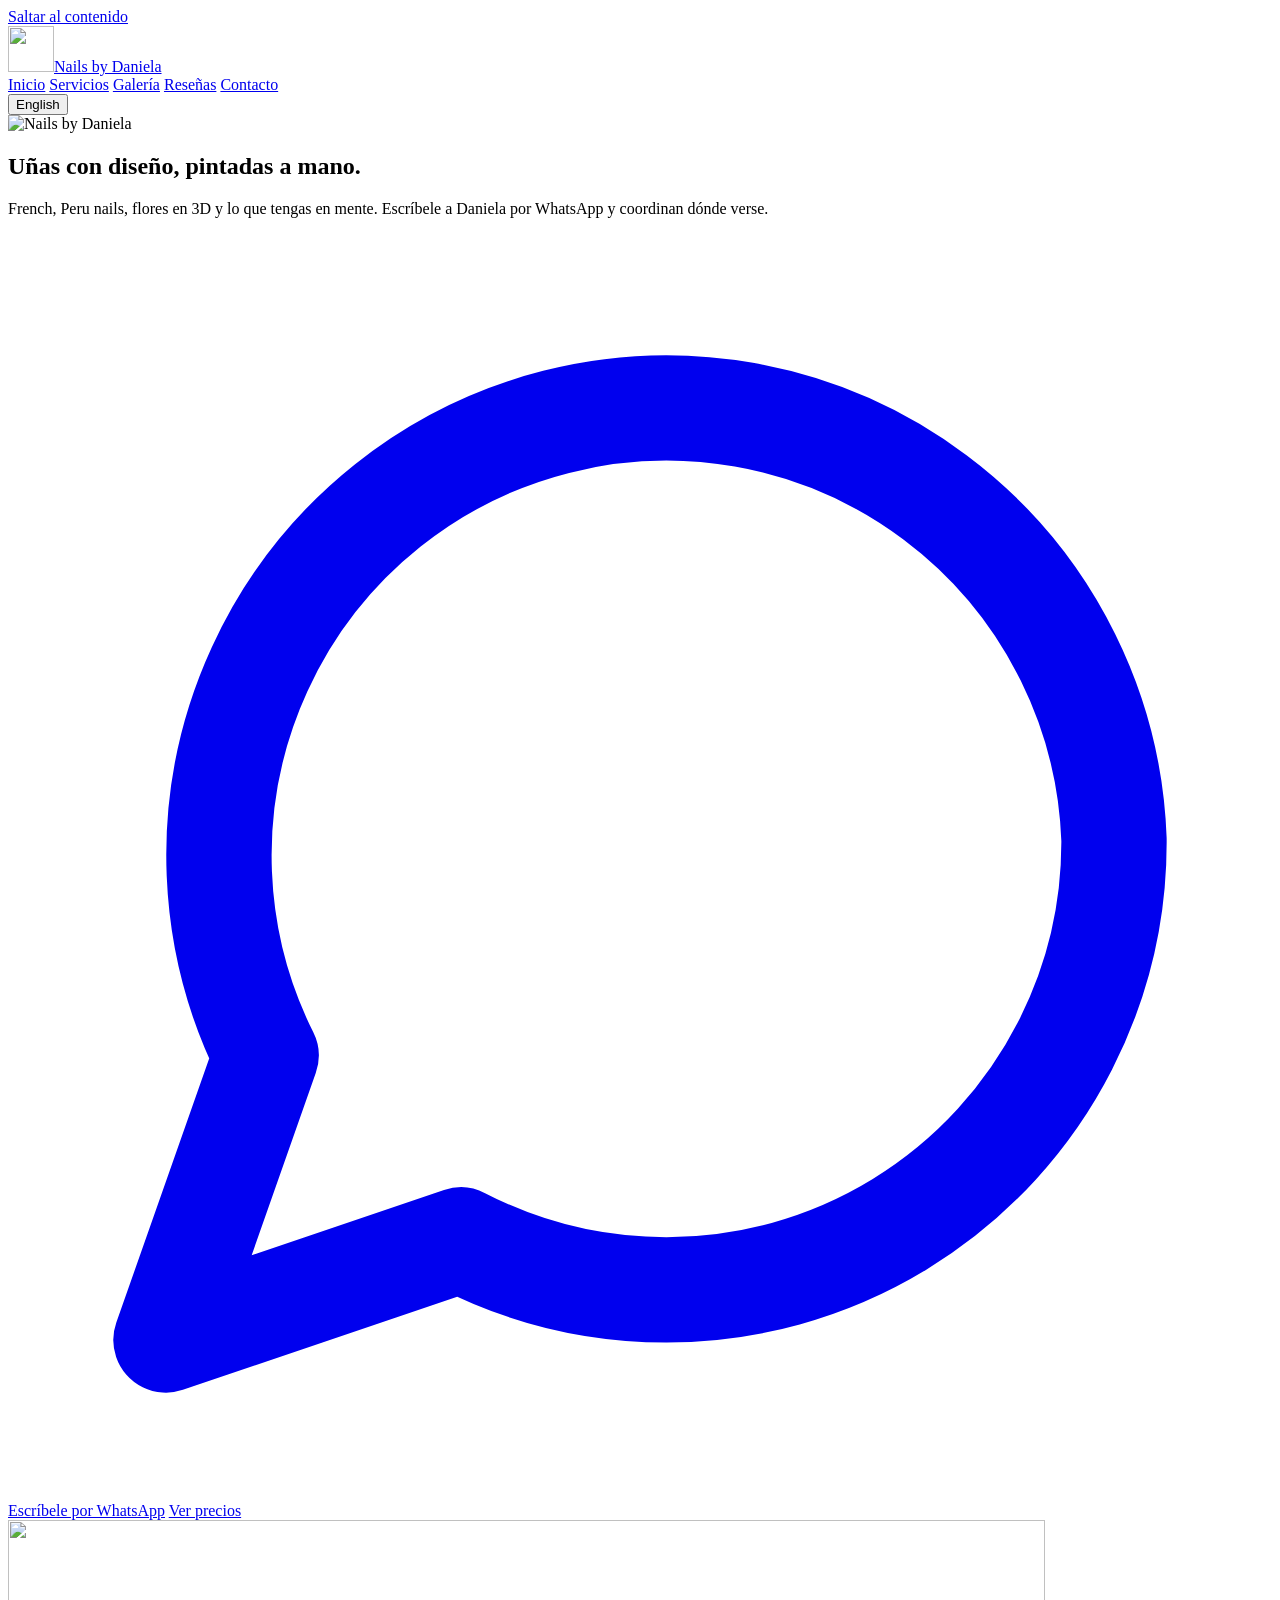
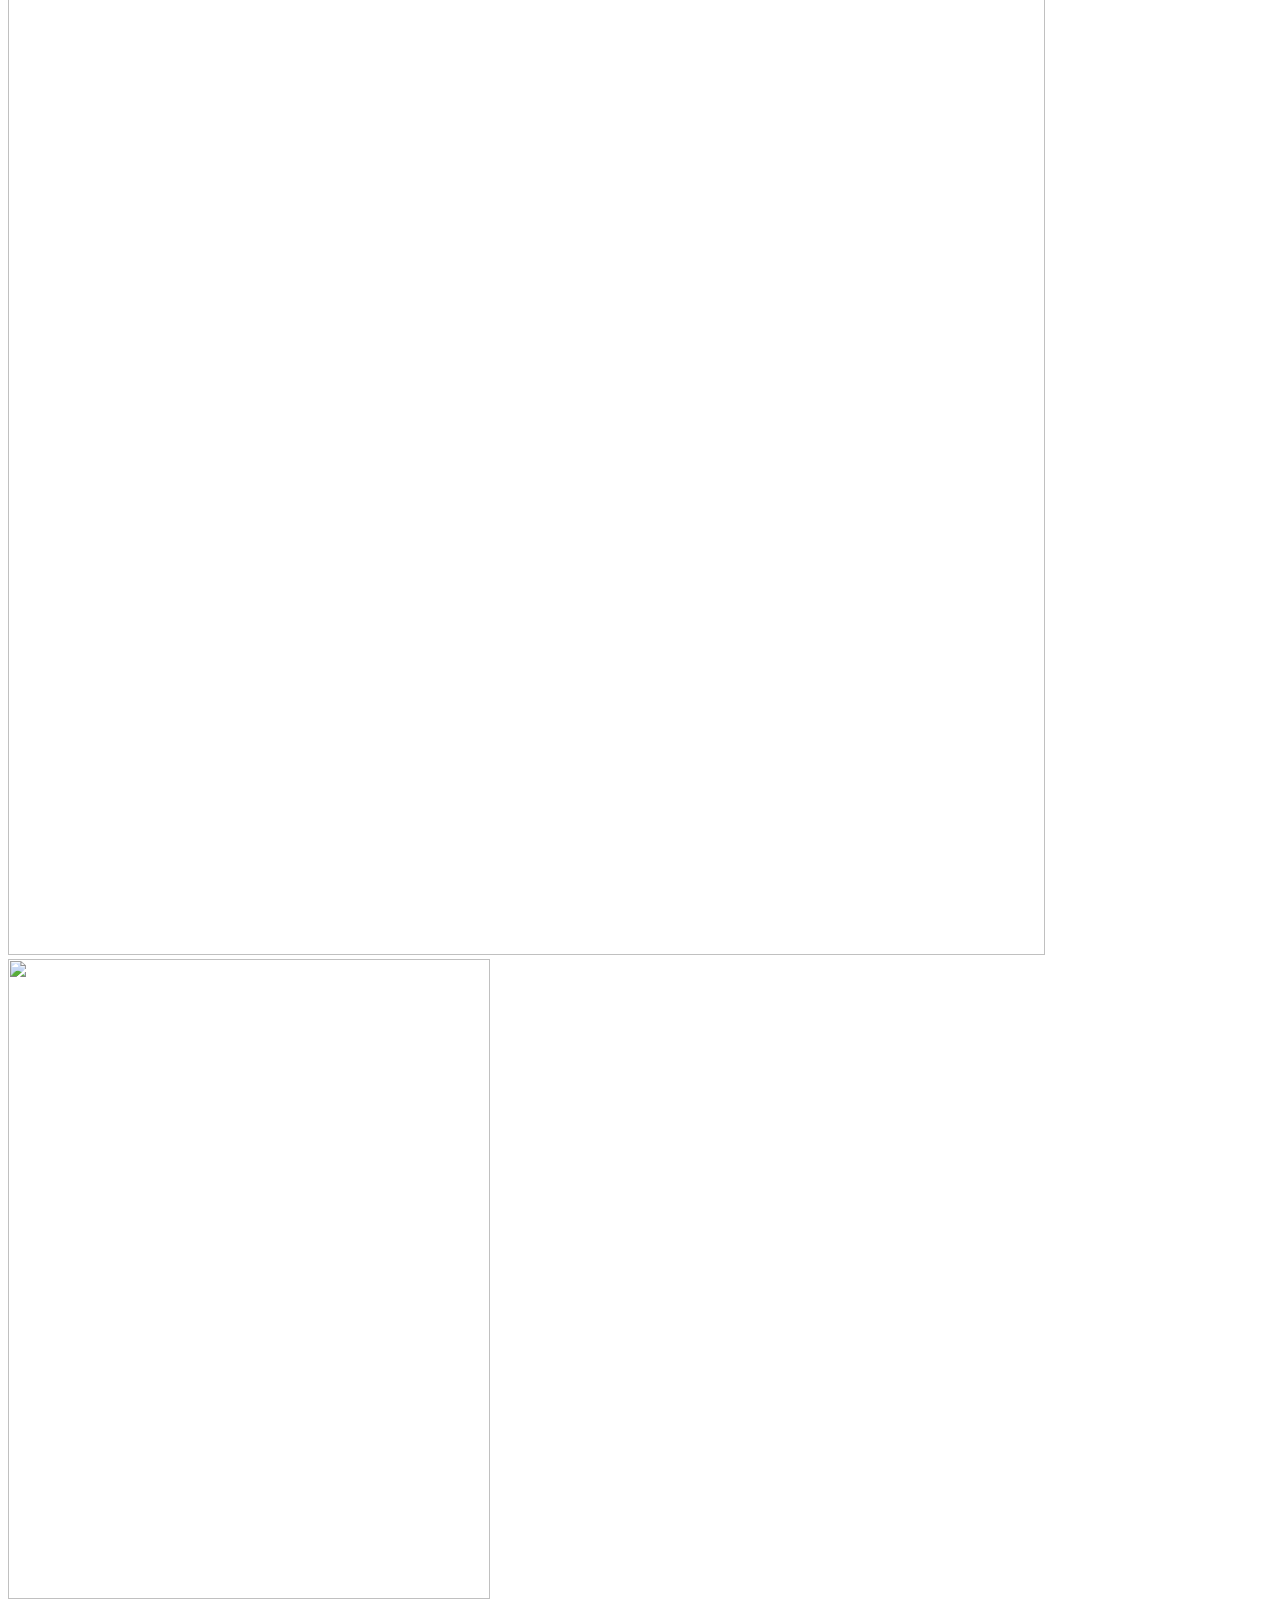
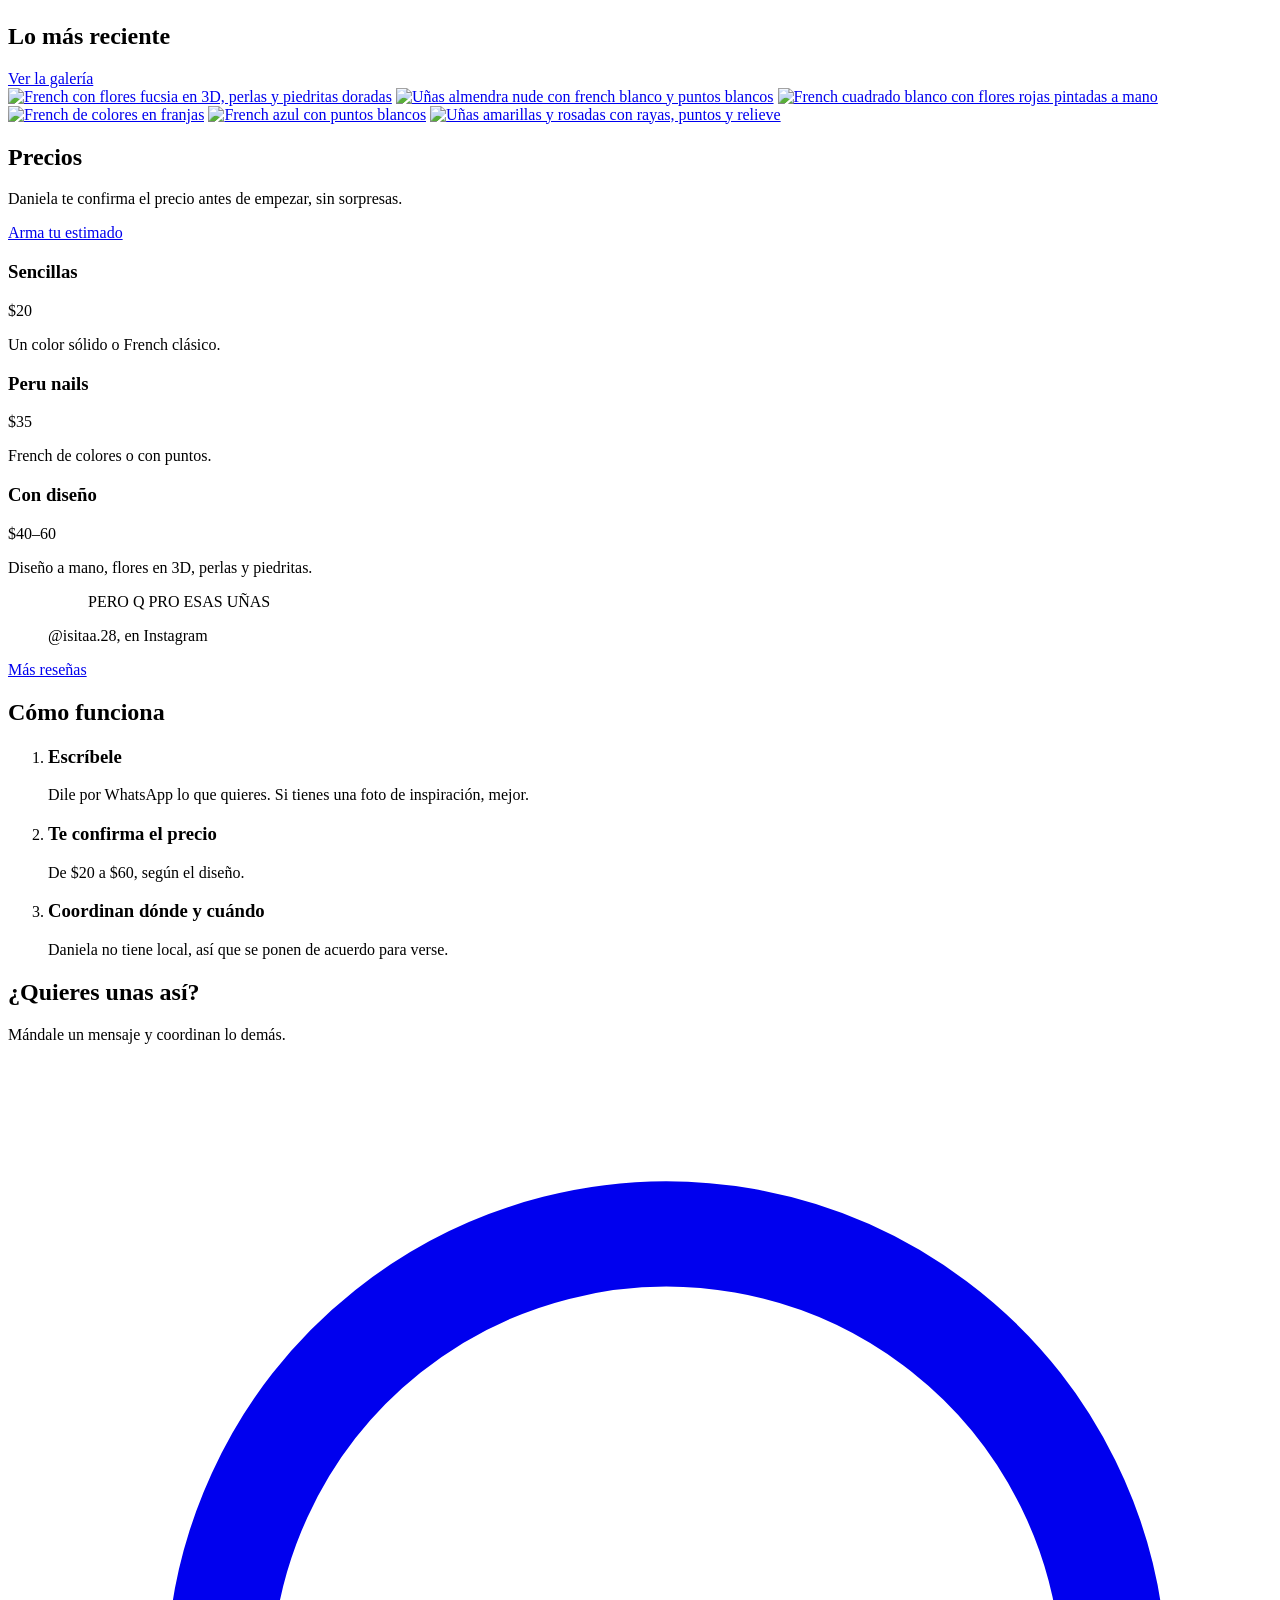
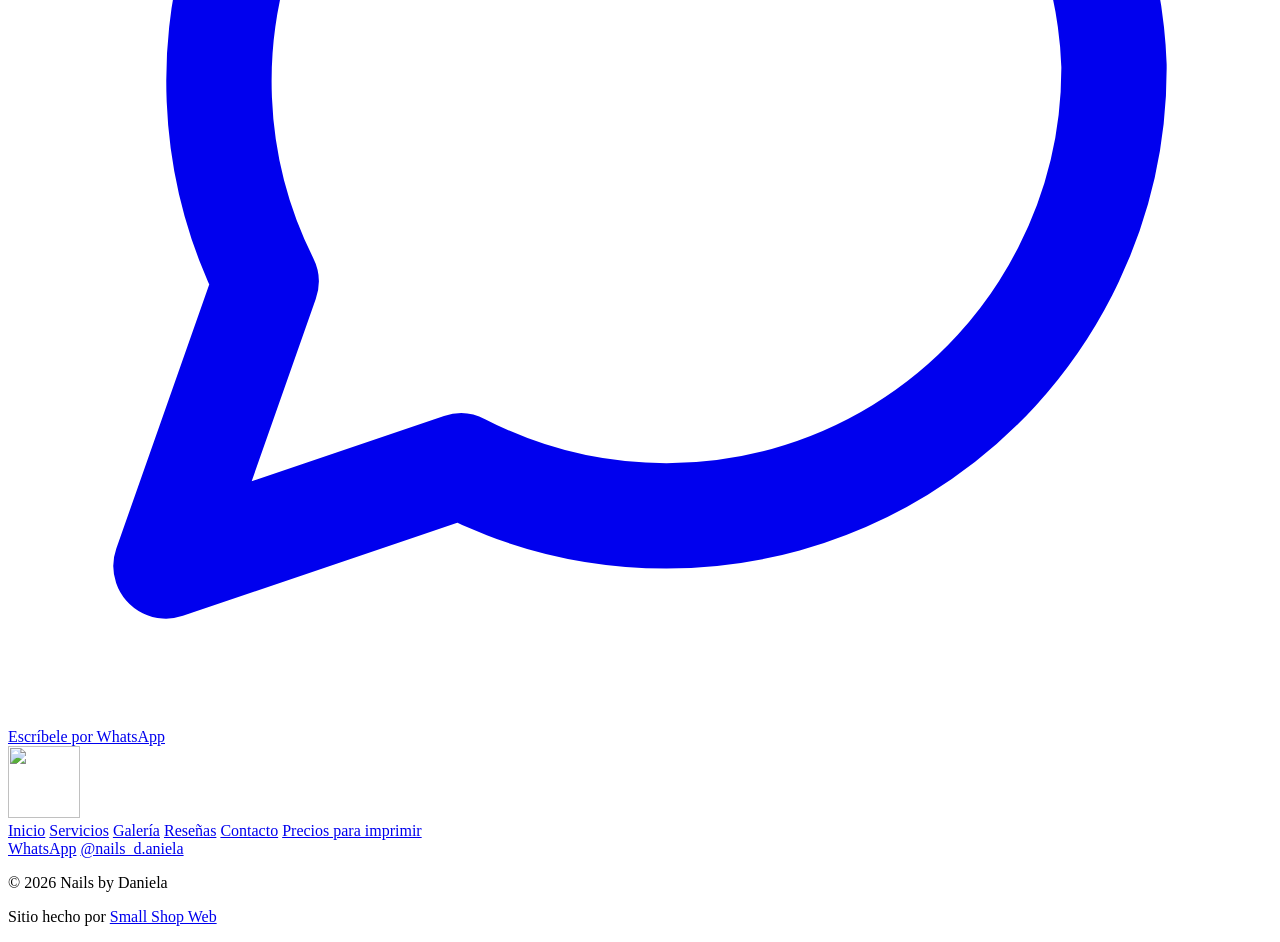
==== public/index.html @ 8c2a3183 "Nails by Daniela website Multi-page static site (Spanish by default, English button) on Cloudflare W" ====
<!doctype html>
<html lang="es">
<head>
<meta charset="utf-8">
<meta name="viewport" content="width=device-width, initial-scale=1, viewport-fit=cover">
<title data-en="Nails by Daniela · Nail designs">Nails by Daniela · Uñas con diseño</title>
<meta name="description" content="Uñas con diseño pintadas a mano: French, Peru nails, flores en 3D. Precios desde $20. Escríbele a Daniela por WhatsApp." data-en="Hand-painted nail designs: French tips, Peru nails, 3D flowers. Prices from $20. Message Daniela on WhatsApp.">
<meta name="theme-color" content="#fceaea">
<meta property="og:title" content="Nails by Daniela · Uñas con diseño">
<meta property="og:description" content="Uñas con diseño pintadas a mano: French, Peru nails, flores en 3D. Precios desde $20. Escríbele a Daniela por WhatsApp.">
<meta property="og:type" content="website">
<link rel="icon" href="/favicon.ico" sizes="any">
<link rel="icon" type="image/png" sizes="32x32" href="/img/favicon-32.png">
<link rel="apple-touch-icon" href="/img/apple-touch-icon.png">
<link rel="manifest" href="/site.webmanifest">
<link rel="preconnect" href="https://fonts.googleapis.com">
<link rel="preconnect" href="https://fonts.gstatic.com" crossorigin>
<link rel="stylesheet" href="https://fonts.googleapis.com/css2?family=Bodoni+Moda:opsz,wght@6..96,500..700&family=Hanken+Grotesk:wght@400..700&display=swap">
<link rel="stylesheet" href="/assets/site.css">
<script src="/assets/site.js" defer></script>
</head>
<body>
<a class="skip" href="#main" data-en="Skip to content">Saltar al contenido</a>
<header class="top">
  <div class="wrap top-in">
    <a class="brand" href="/"><img src="/img/logo-160.png" alt="" width="46" height="46"><span>Nails by Daniela</span></a>
    <nav class="nav" aria-label="Principal" data-en-label="Main">
      <a href="/" aria-current="page" data-en="Home">Inicio</a>
      <a href="/servicios/" data-en="Services">Servicios</a>
      <a href="/galeria/" data-en="Gallery">Galería</a>
      <a href="/resenas/" data-en="Reviews">Reseñas</a>
      <a href="/contacto/" data-en="Contact">Contacto</a>
    </nav>
    <button class="lang-btn" type="button" lang="en">English</button>
  </div>
</header>
<main id="main">
<section class="hero">
  <div class="wrap hero-in">
    <div>
      <img class="hero-logo" src="/img/wordmark.png" alt="Nails by Daniela" width="503" height="290">
      <h1 data-en="Nail designs, painted by hand.">Uñas con diseño, pintadas a mano.</h1>
      <p class="lead" data-en="French tips, Peru nails, 3D flowers and whatever you have in mind. Message Daniela on WhatsApp and you two pick where to meet.">French, Peru nails, flores en 3D y lo que tengas en mente. Escríbele a Daniela por WhatsApp y coordinan dónde verse.</p>
      <div class="actions">
        <a class="btn solid" href="/contacto/" data-wa><svg class="wa-ico" viewBox="0 0 24 24" aria-hidden="true" fill="none" stroke="currentColor" stroke-width="2" stroke-linecap="round" stroke-linejoin="round"><path d="M21 11.5a8.5 8.5 0 0 1-12.4 7.6L3 21l1.9-5.4A8.5 8.5 0 1 1 21 11.5z"/></svg><span data-en="Message on WhatsApp">Escríbele por WhatsApp</span></a>
        <a class="btn" href="/servicios/" data-en="See prices">Ver precios</a>
      </div>
    </div>
    <div class="arches" aria-hidden="true">
      <div class="arch a1"><img src="/img/galeria/summer-flores.jpg" alt="" width="1037" height="1035"></div>
      <div class="arch a2"><img src="/img/galeria/peru-verano-m.jpg" alt="" width="482" height="640"></div>
    </div>
  </div>
</section>

<section class="section dark" aria-labelledby="h-work">
  <div class="wrap">
    <div class="section-head">
      <h2 id="h-work" data-en="Latest sets">Lo más reciente</h2>
      <a class="text-link" href="/galeria/" data-en="See the gallery">Ver la galería</a>
    </div>
    <div class="strip">
      <a href="/galeria/"><img src="/img/galeria/summer-flores-m.jpg" width="640" height="639" alt="French con flores fucsia en 3D, perlas y piedritas doradas" data-en-alt="French tips with raised fuchsia flowers, pearls and gold studs" loading="lazy"></a>
      <a href="/galeria/"><img src="/img/galeria/peru-verano-m.jpg" width="482" height="640" alt="Uñas almendra nude con french blanco y puntos blancos" data-en-alt="Nude almond nails with white French tips and white polka dots" loading="lazy"></a>
      <a href="/galeria/"><img src="/img/galeria/cumpleanos-m.jpg" width="480" height="640" alt="French cuadrado blanco con flores rojas pintadas a mano" data-en-alt="White square French tips with hand-painted red flowers" loading="lazy"></a>
      <a href="/galeria/"><img src="/img/galeria/peru-colores-m.jpg" width="481" height="640" alt="French de colores en franjas" data-en-alt="Striped multicolor French tips" loading="lazy"></a>
      <a href="/galeria/"><img src="/img/galeria/summer-azul-m.jpg" width="640" height="530" alt="French azul con puntos blancos" data-en-alt="Blue French tips with white dots" loading="lazy"></a>
      <a href="/galeria/"><img src="/img/galeria/last-summer-m.jpg" width="640" height="639" alt="Uñas amarillas y rosadas con rayas, puntos y relieve" data-en-alt="Yellow and pink nails with stripes, dots and raised details" loading="lazy"></a>
    </div>
  </div>
</section>

<section class="section" aria-labelledby="h-prices">
  <div class="wrap">
    <div class="section-head">
      <div>
        <h2 id="h-prices" data-en="Prices">Precios</h2>
        <p class="sub" data-en="Daniela confirms the price before she starts, so there are no surprises.">Daniela te confirma el precio antes de empezar, sin sorpresas.</p>
      </div>
      <a class="text-link" href="/servicios/" data-en="Build your estimate">Arma tu estimado</a>
    </div>
    <div class="tiers">
      <div class="tier">
        <h3 data-en="Simple">Sencillas</h3>
        <p class="price">$20</p>
        <p data-en="A solid color or a classic French.">Un color sólido o French clásico.</p>
      </div>
      <div class="tier">
        <h3>Peru nails</h3>
        <p class="price">$35</p>
        <p data-en="Colorful or polka-dot French tips.">French de colores o con puntos.</p>
      </div>
      <div class="tier">
        <h3 data-en="With design">Con diseño</h3>
        <p class="price">$40–60</p>
        <p data-en="Hand-painted art, 3D flowers, pearls and studs.">Diseño a mano, flores en 3D, perlas y piedritas.</p>
      </div>
    </div>
  </div>
</section>

<section class="section pull" aria-label="Reseña" data-en-label="Review">
  <div class="wrap">
    <figure>
      <blockquote lang="es">PERO Q PRO ESAS UÑAS</blockquote>
      <figcaption>@isitaa.28, <span data-en="on Instagram">en Instagram</span></figcaption>
    </figure>
    <a class="text-link" href="/resenas/" data-en="More reviews">Más reseñas</a>
  </div>
</section>

<section class="section" aria-labelledby="h-how">
  <div class="wrap">
    <div class="section-head"><h2 id="h-how" data-en="How it works">Cómo funciona</h2></div>
    <ol class="steps">
      <li>
        <h3 data-en="Message her">Escríbele</h3>
        <p data-en="Tell her on WhatsApp what you'd like. A reference photo helps.">Dile por WhatsApp lo que quieres. Si tienes una foto de inspiración, mejor.</p>
      </li>
      <li>
        <h3 data-en="Get your price">Te confirma el precio</h3>
        <p data-en="From $20 to $60, depending on the design.">De $20 a $60, según el diseño.</p>
      </li>
      <li>
        <h3 data-en="Pick a place and time">Coordinan dónde y cuándo</h3>
        <p data-en="Daniela doesn't have a salon, so you agree on where to meet.">Daniela no tiene local, así que se ponen de acuerdo para verse.</p>
      </li>
    </ol>
  </div>
</section>

<section class="cta-band" aria-labelledby="h-cta">
  <div class="wrap">
    <div>
      <h2 id="h-cta" data-en="Want a set like these?">¿Quieres unas así?</h2>
      <p data-en="Send her a message and you'll sort out the rest.">Mándale un mensaje y coordinan lo demás.</p>
    </div>
    <a class="btn light" href="/contacto/" data-wa><svg class="wa-ico" viewBox="0 0 24 24" aria-hidden="true" fill="none" stroke="currentColor" stroke-width="2" stroke-linecap="round" stroke-linejoin="round"><path d="M21 11.5a8.5 8.5 0 0 1-12.4 7.6L3 21l1.9-5.4A8.5 8.5 0 1 1 21 11.5z"/></svg><span data-en="Message on WhatsApp">Escríbele por WhatsApp</span></a>
  </div>
</section>
</main>
<footer class="foot">
  <div class="wrap foot-in">
    <img src="/img/logo-160.png" alt="" width="72" height="72" loading="lazy">
    <nav aria-label="Páginas" data-en-label="Pages">
      <a href="/" data-en="Home">Inicio</a>
      <a href="/servicios/" data-en="Services">Servicios</a>
      <a href="/galeria/" data-en="Gallery">Galería</a>
      <a href="/resenas/" data-en="Reviews">Reseñas</a>
      <a href="/contacto/" data-en="Contact">Contacto</a>
      <a href="/precios/" data-en="Printable prices">Precios para imprimir</a>
    </nav>
    <div class="foot-contact">
      <a href="/contacto/" data-tel><span data-phone></span></a>
      <a href="/contacto/" data-wa>WhatsApp</a>
      <a href="https://instagram.com/nails_d.aniela" data-ig>@nails_d.aniela</a>
    </div>
    <div class="foot-base">
      <p>© <span data-year>2026</span> Nails by Daniela</p>
      <p><span data-en="Website by">Sitio hecho por</span> <a href="https://smallshopweb.com">Small Shop Web</a></p>
    </div>
  </div>
</footer>
</body>
</html>
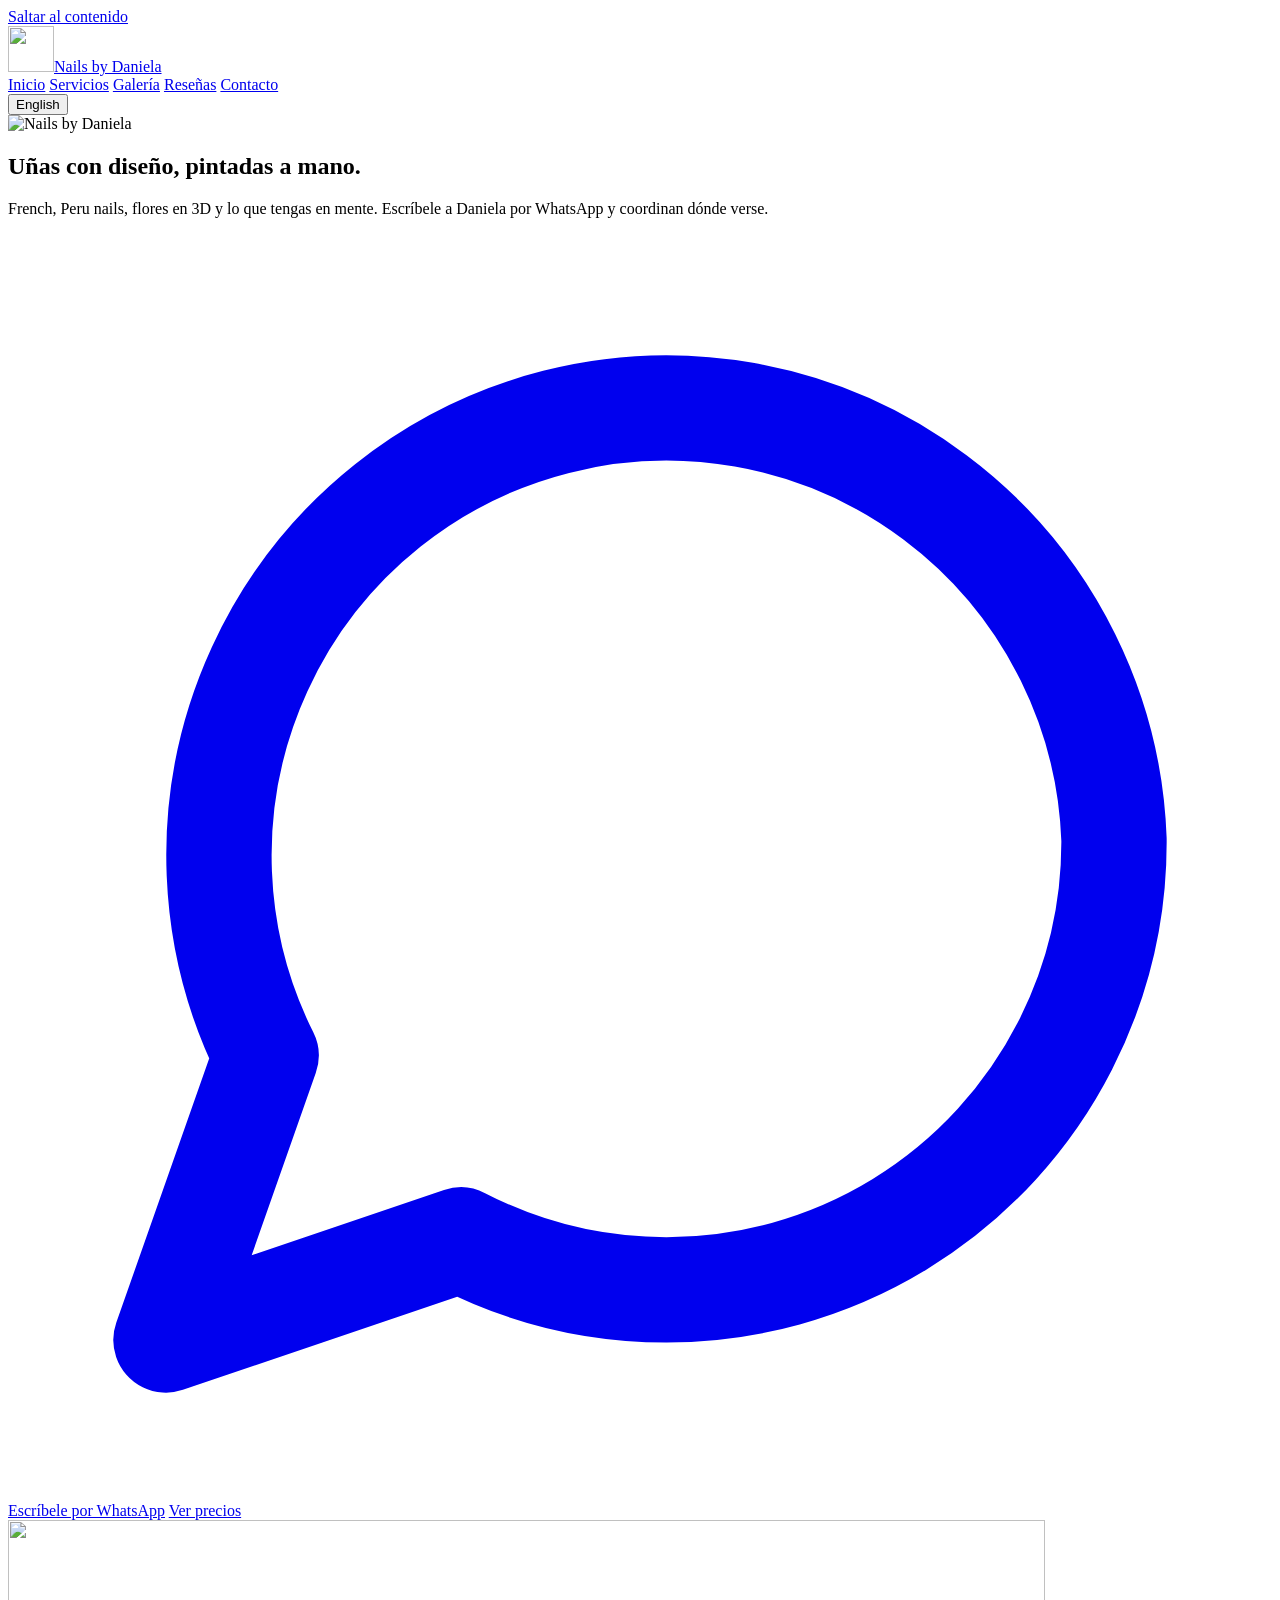
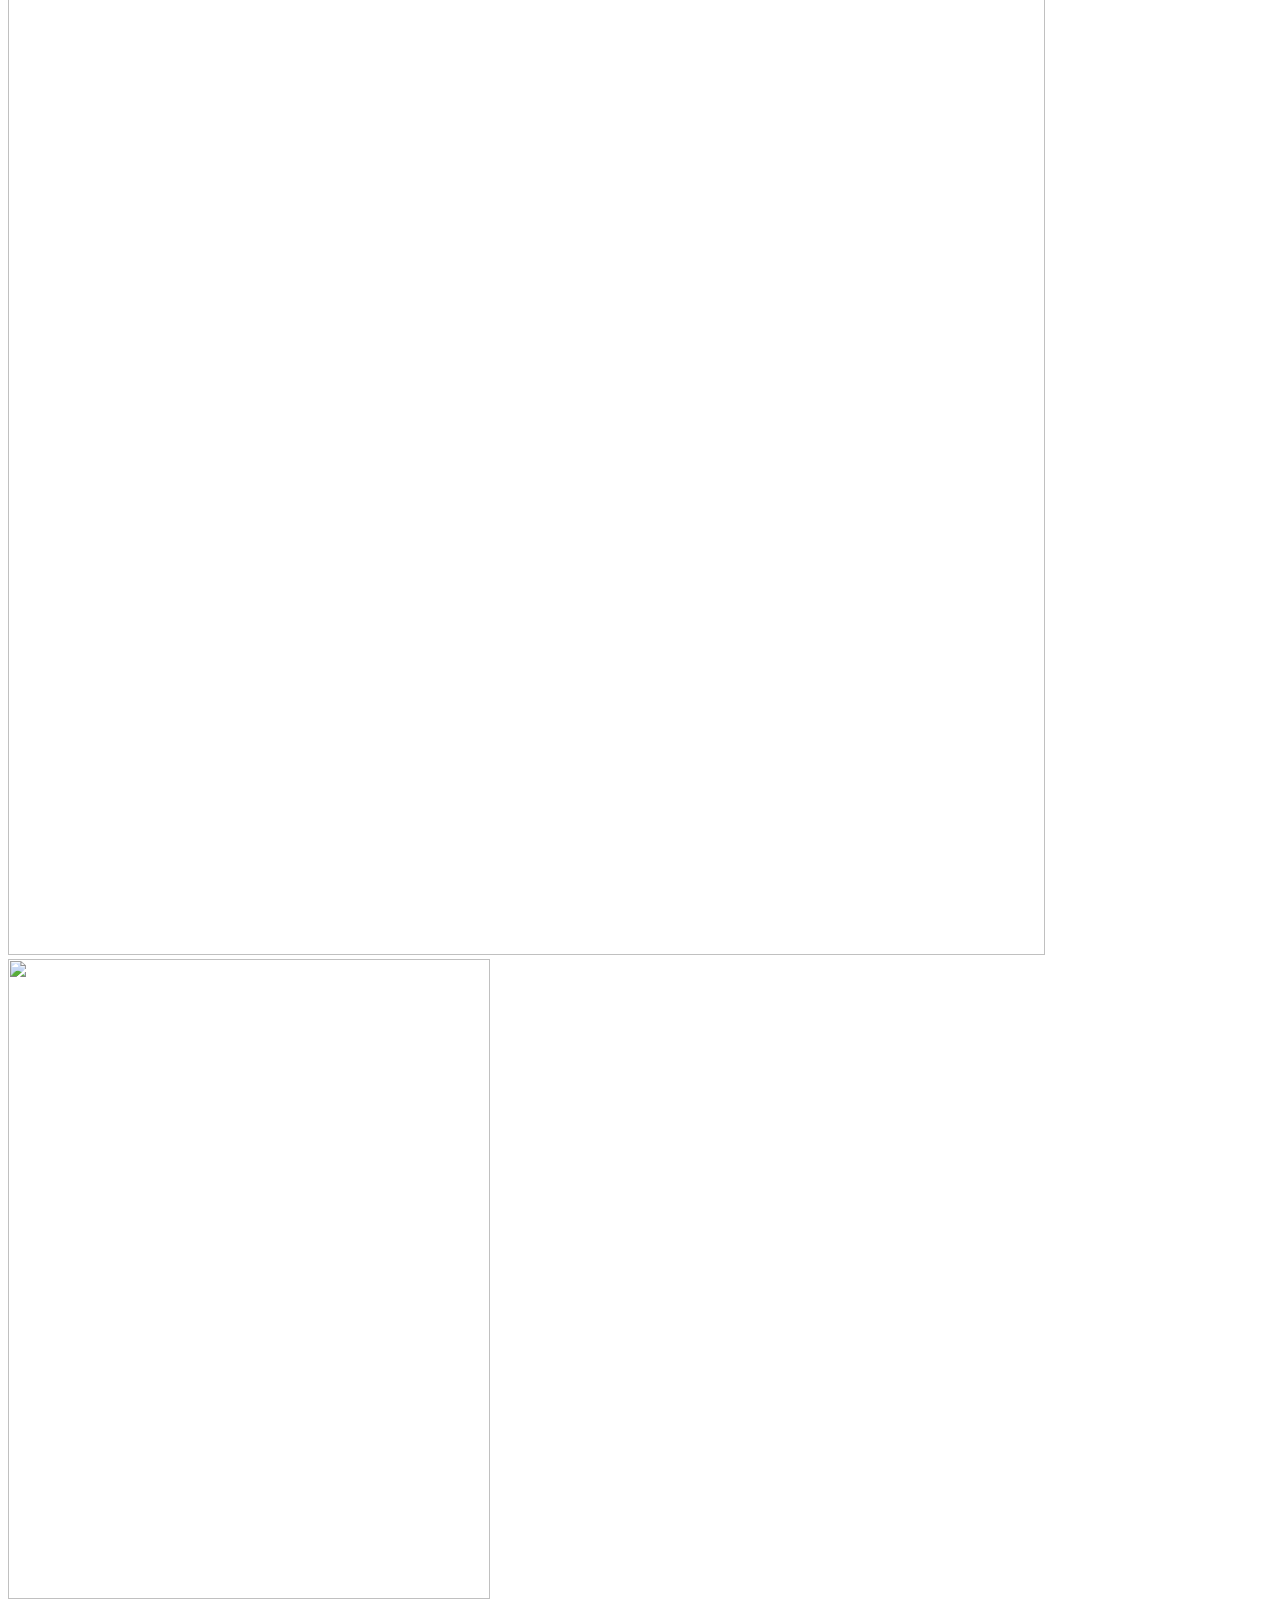
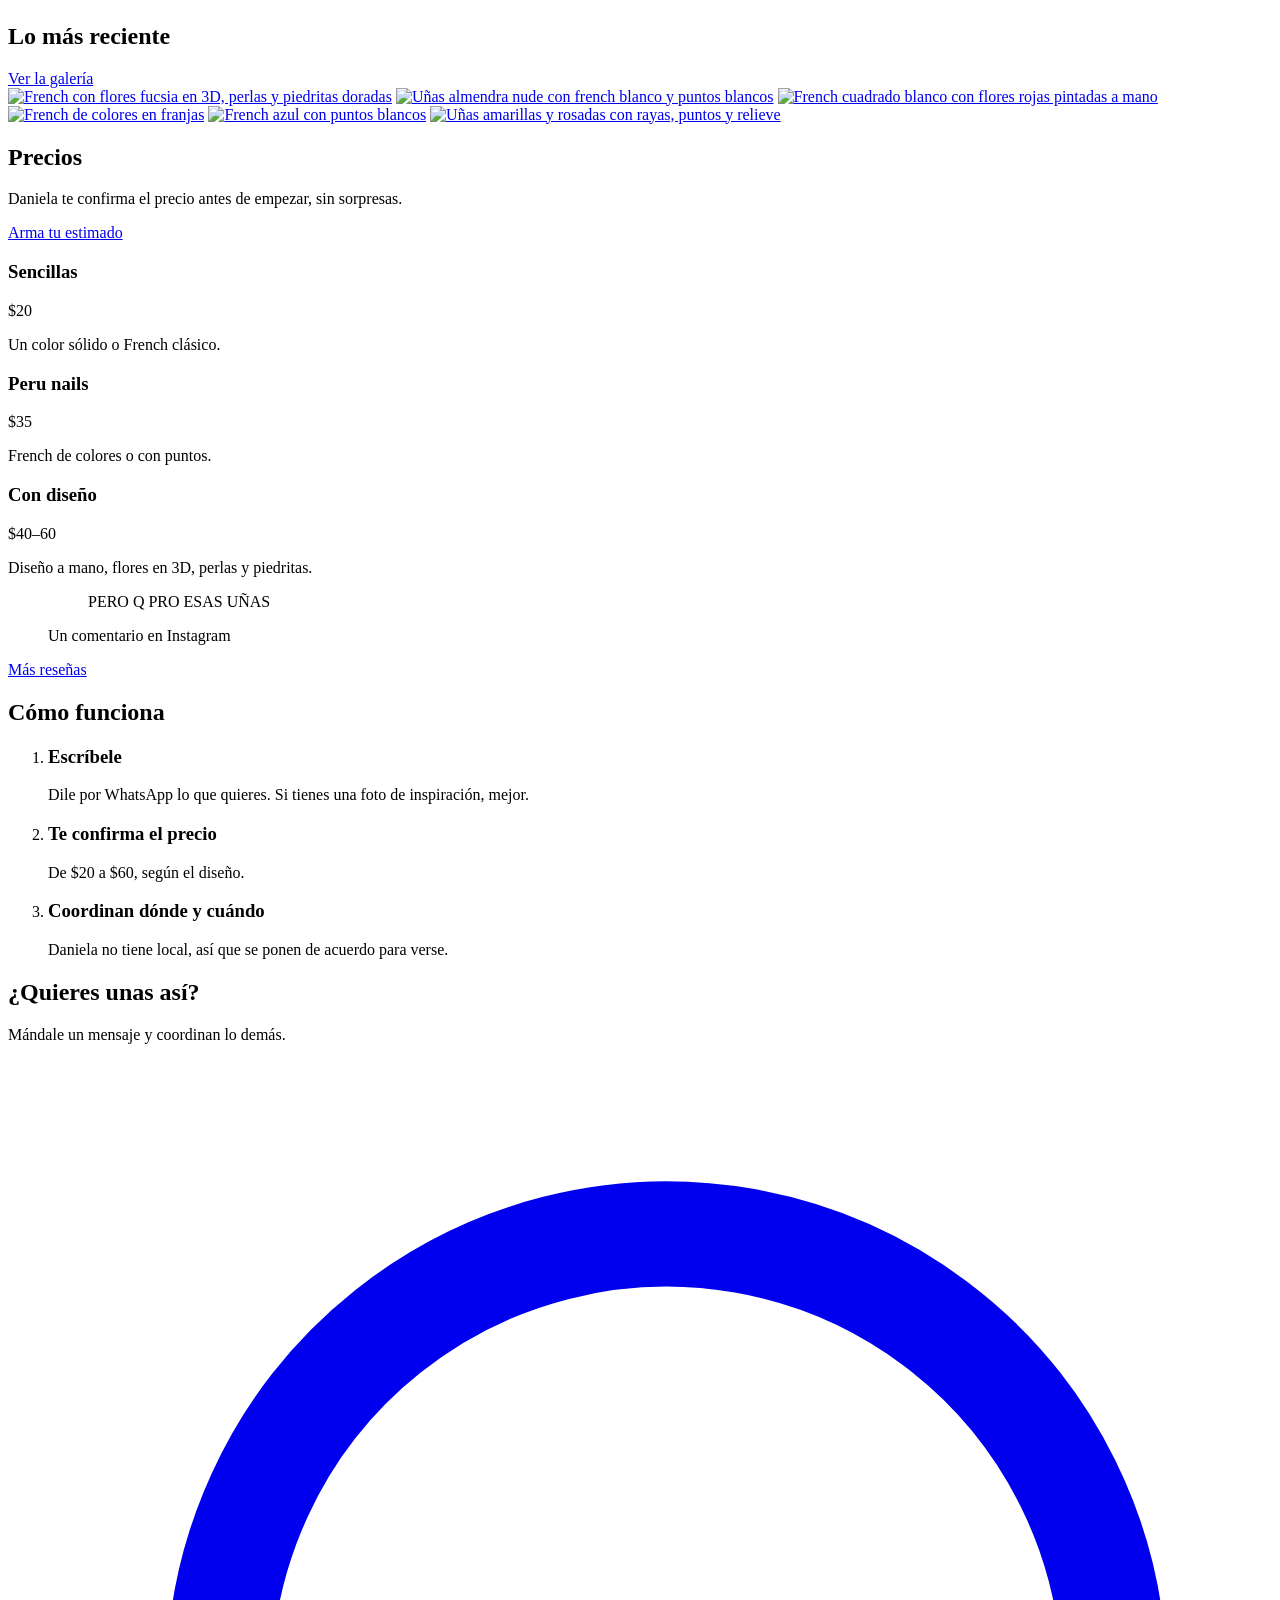
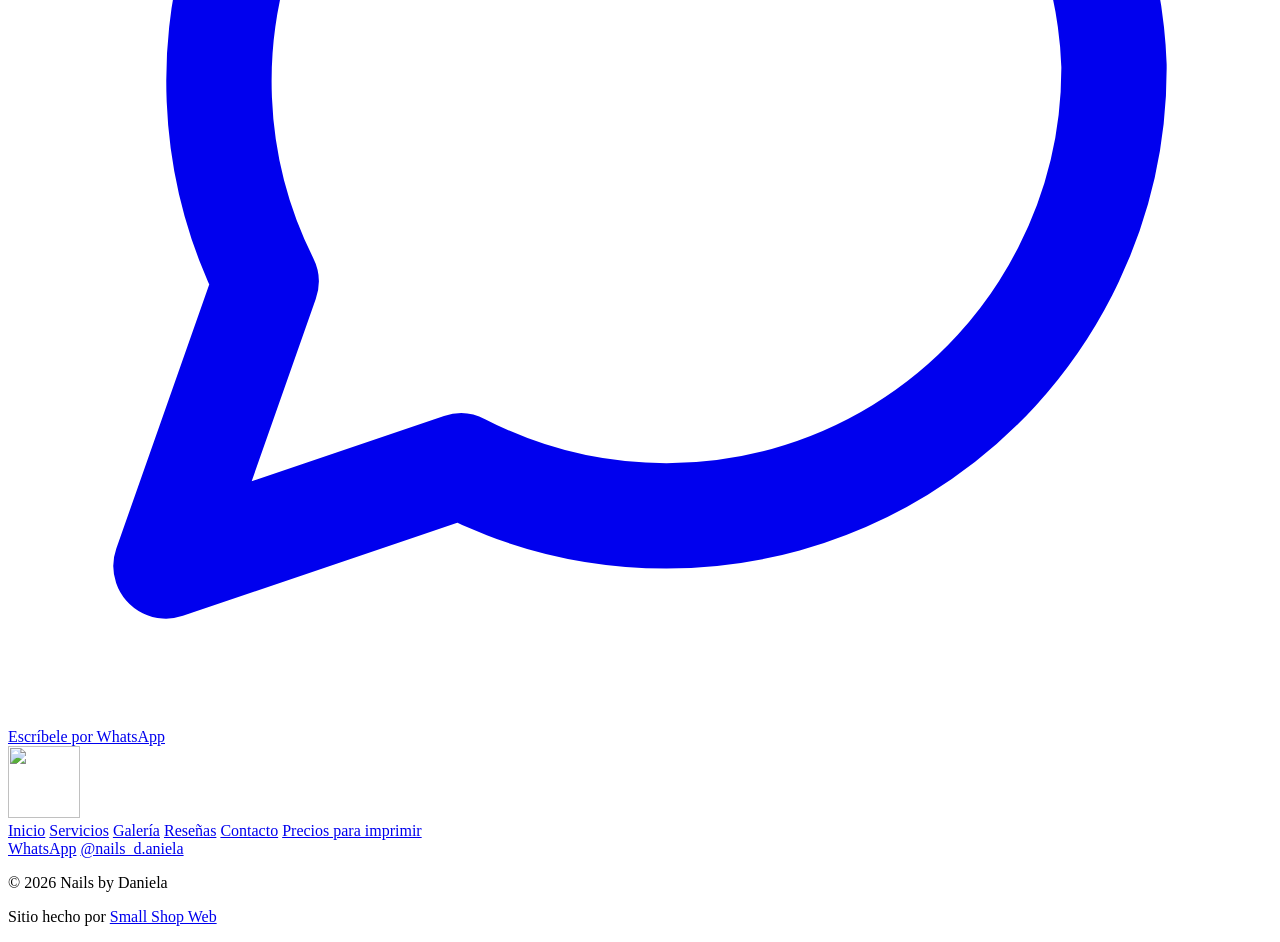
==== commit 8bb7b144: "Remove commenter usernames from the reviews Co-Authored-By: Claude Sonnet 5.5 <noreply@anthropic.com" ====
--- a/public/index.html
+++ b/public/index.html
@@ -103,7 +103,7 @@
   <div class="wrap">
     <figure>
       <blockquote lang="es">PERO Q PRO ESAS UÑAS</blockquote>
-      <figcaption>@isitaa.28, <span data-en="on Instagram">en Instagram</span></figcaption>
+      <figcaption data-en="A comment on Instagram">Un comentario en Instagram</figcaption>
     </figure>
     <a class="text-link" href="/resenas/" data-en="More reviews">Más reseñas</a>
   </div>
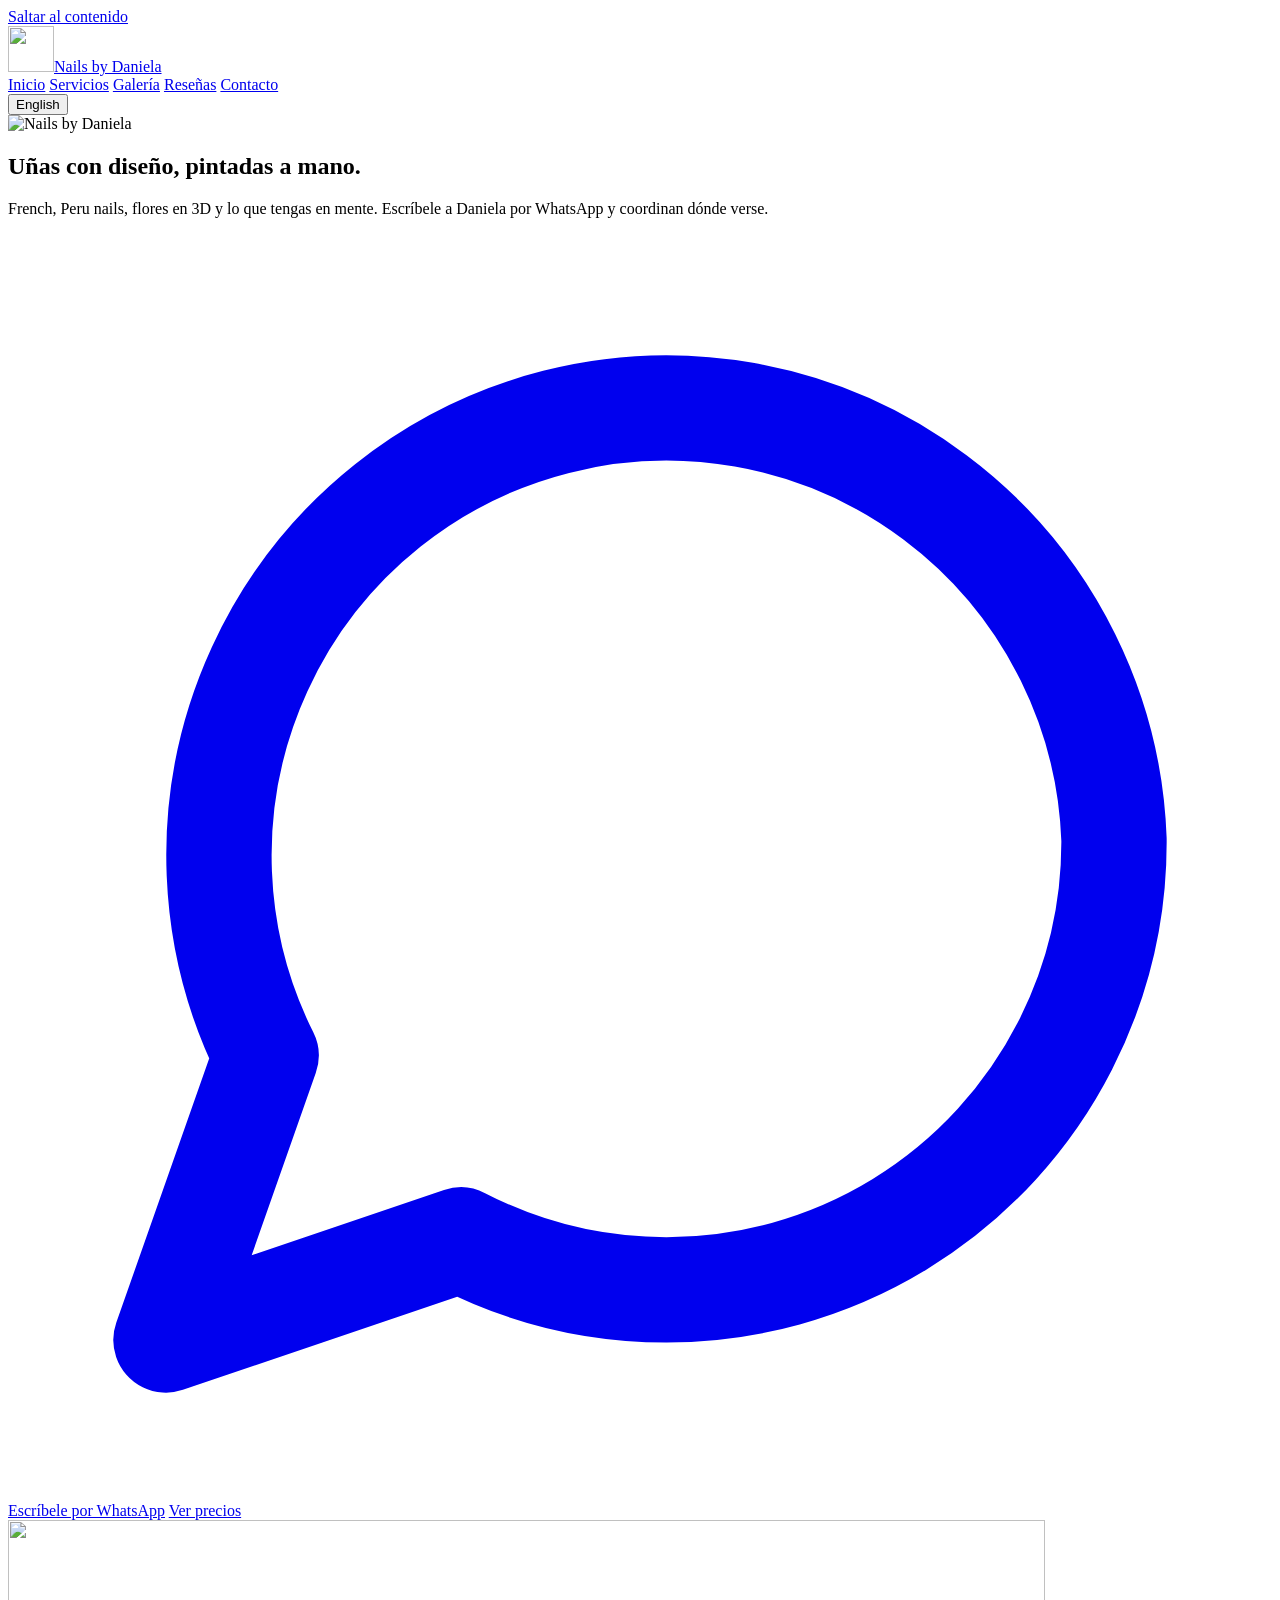
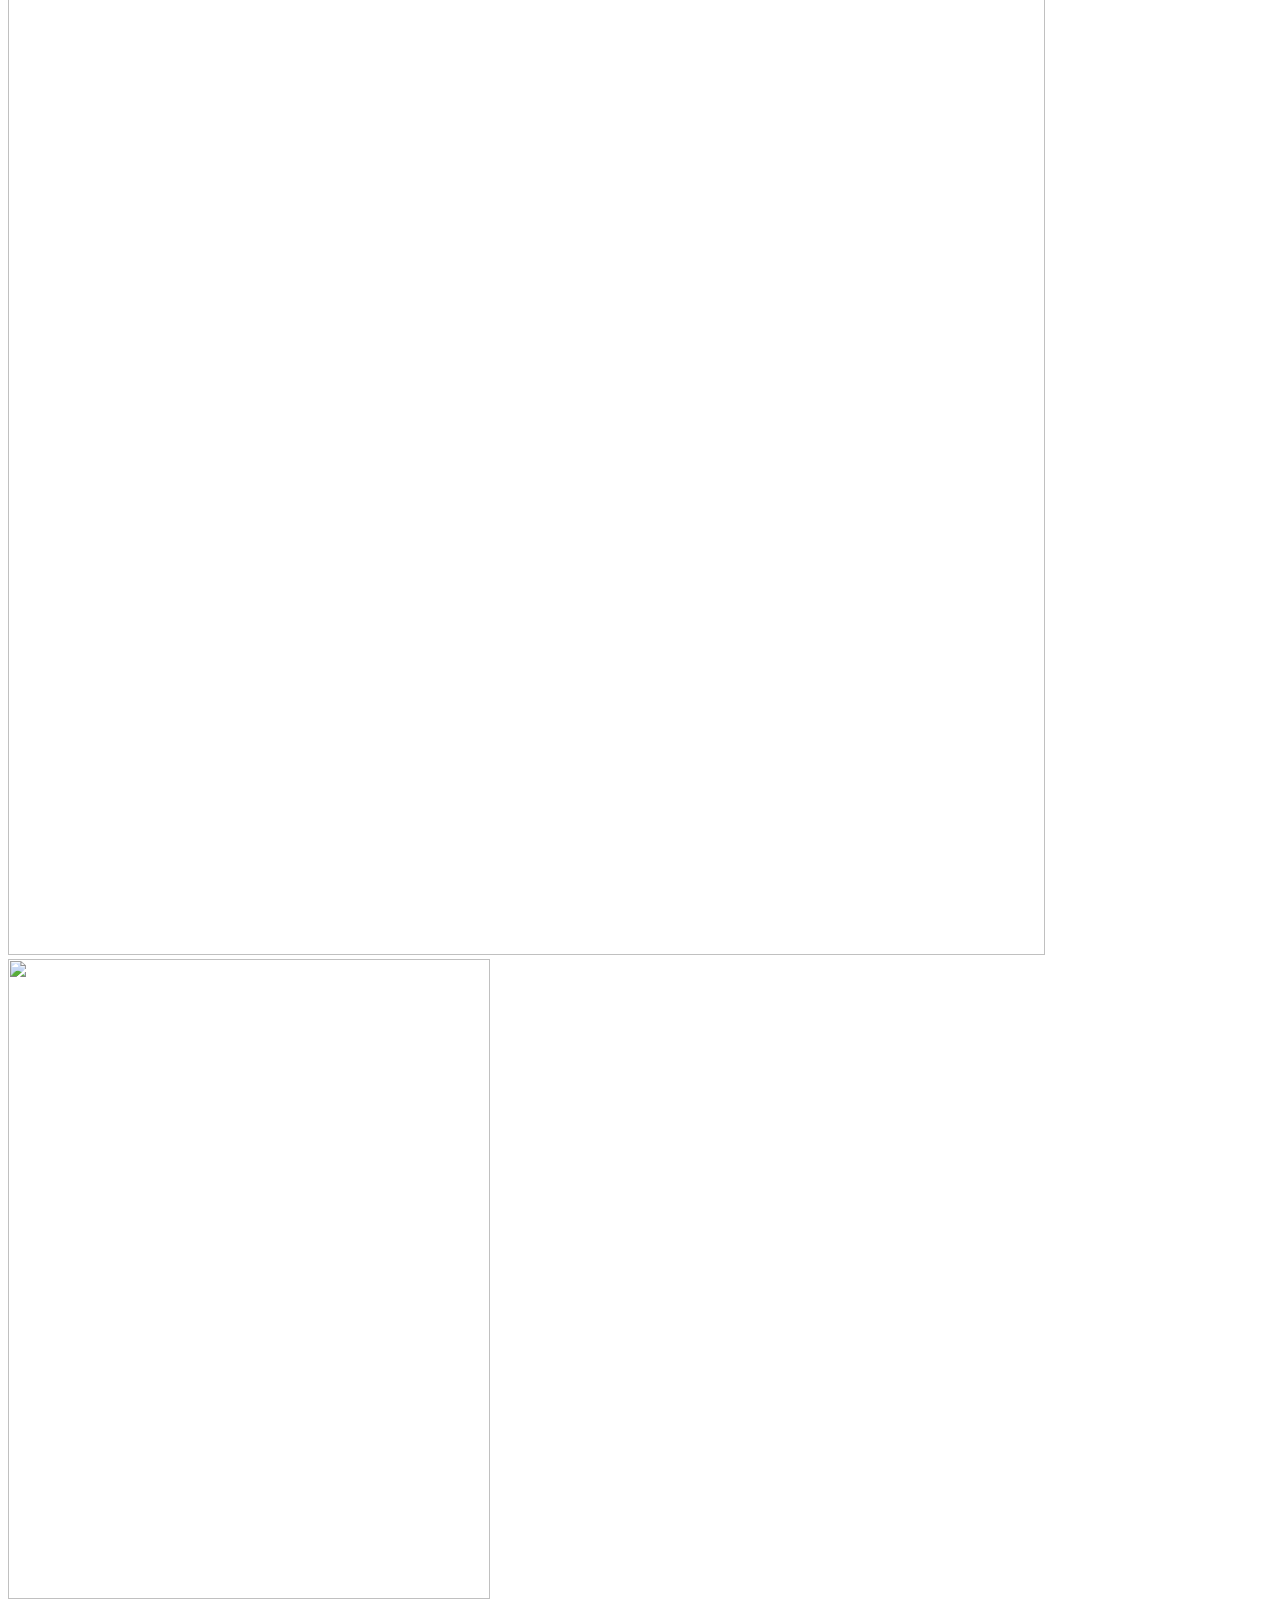
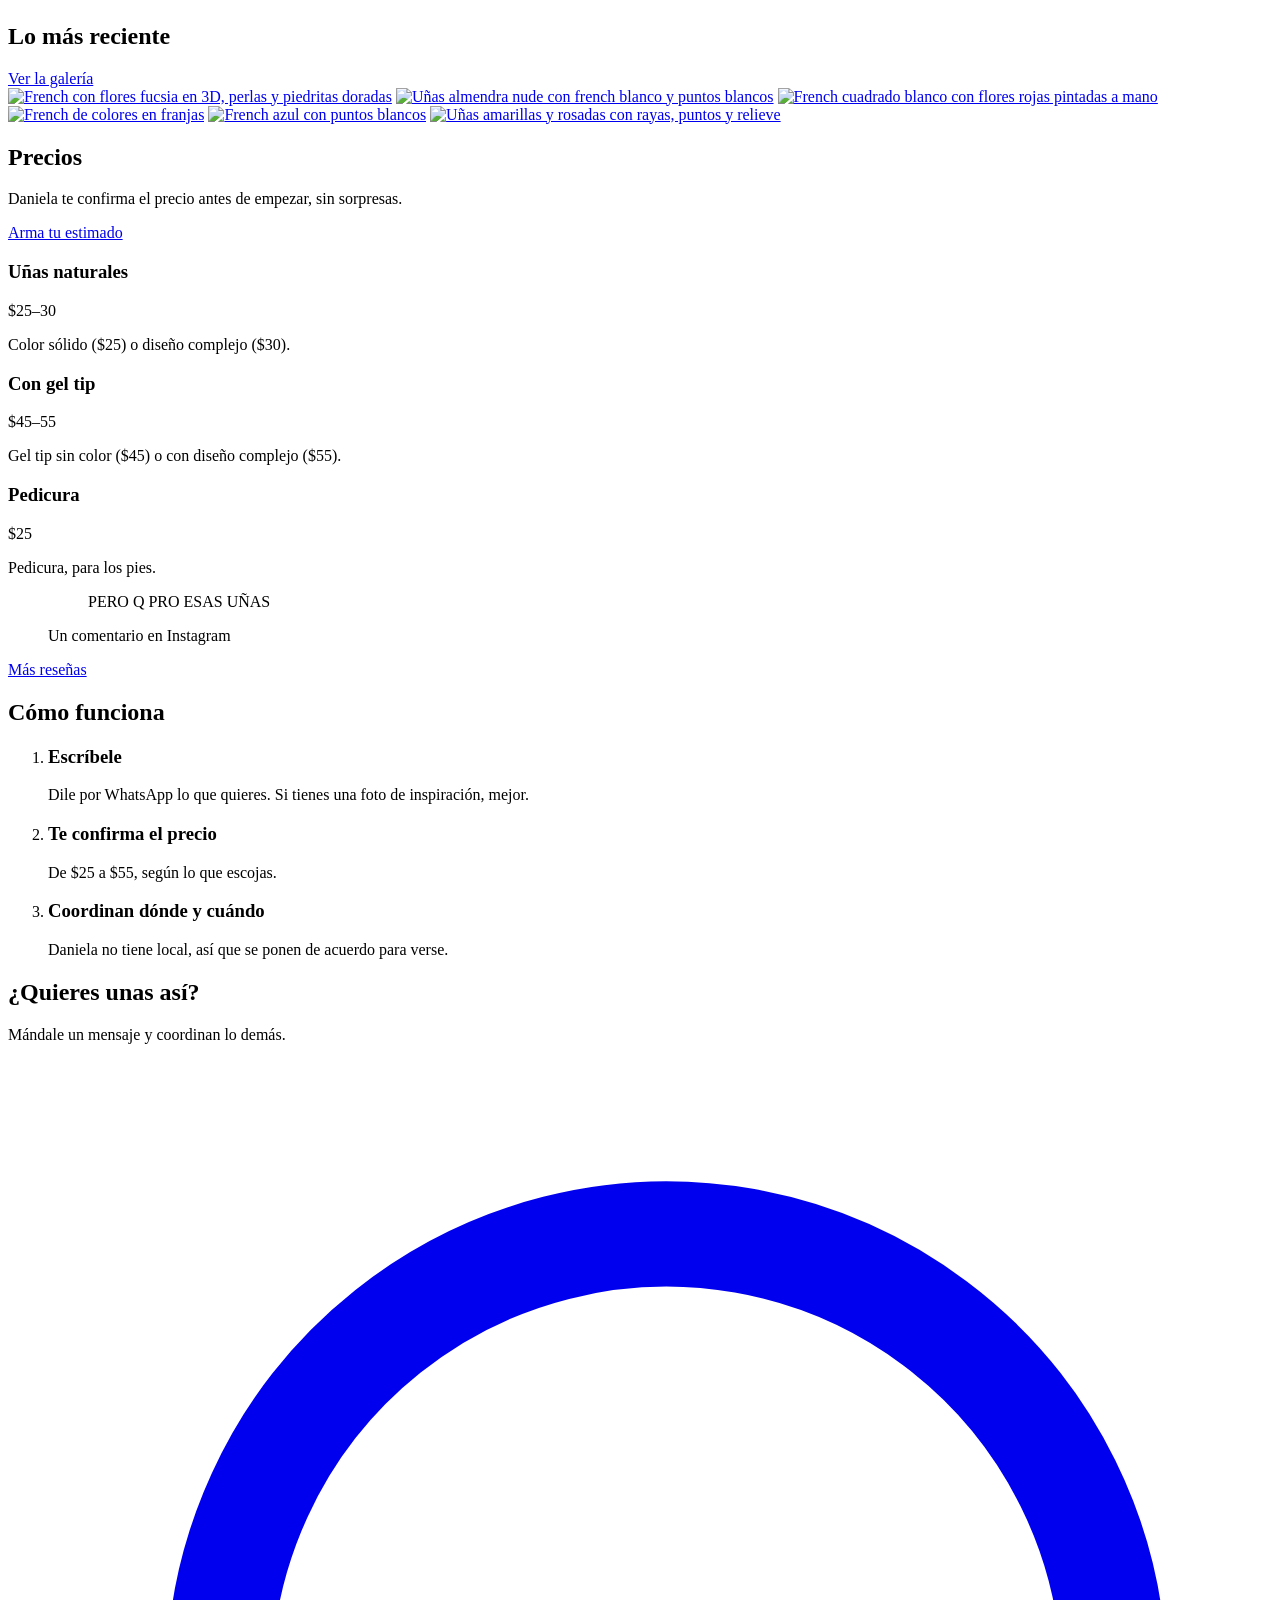
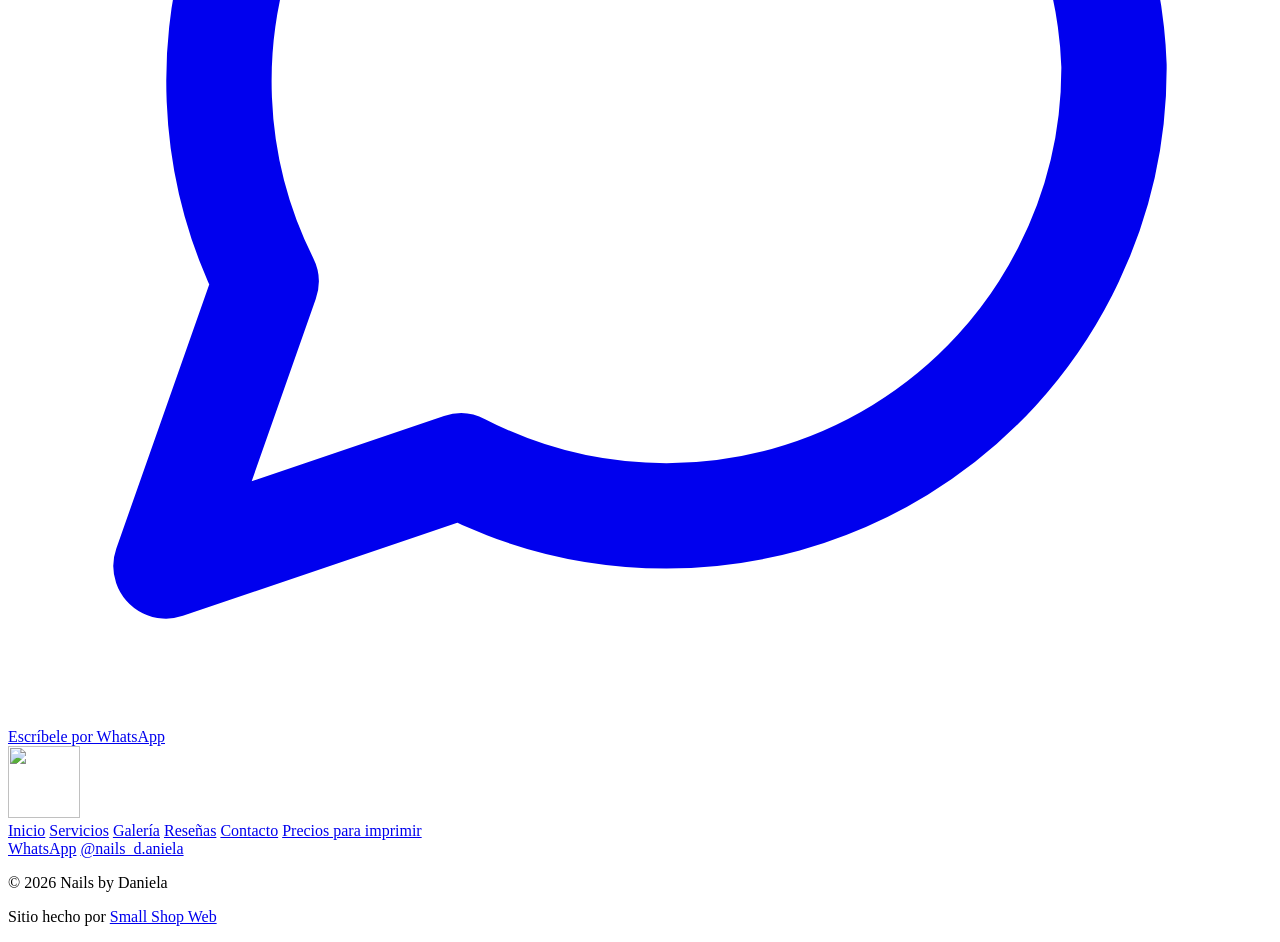
==== commit 0765cfaa: "New price list: natural nails, gel tips and pedicure Co-Authored-By: Claude Sonnet 5.5 <noreply@anth" ====
--- a/public/index.html
+++ b/public/index.html
@@ -4,10 +4,10 @@
 <meta charset="utf-8">
 <meta name="viewport" content="width=device-width, initial-scale=1, viewport-fit=cover">
 <title data-en="Nails by Daniela · Nail designs">Nails by Daniela · Uñas con diseño</title>
-<meta name="description" content="Uñas con diseño pintadas a mano: French, Peru nails, flores en 3D. Precios desde $20. Escríbele a Daniela por WhatsApp." data-en="Hand-painted nail designs: French tips, Peru nails, 3D flowers. Prices from $20. Message Daniela on WhatsApp.">
+<meta name="description" content="Uñas con diseño pintadas a mano: French, Peru nails, flores en 3D. Precios desde $25. Escríbele a Daniela por WhatsApp." data-en="Hand-painted nail designs: French tips, Peru nails, 3D flowers. Prices from $25. Message Daniela on WhatsApp.">
 <meta name="theme-color" content="#fceaea">
 <meta property="og:title" content="Nails by Daniela · Uñas con diseño">
-<meta property="og:description" content="Uñas con diseño pintadas a mano: French, Peru nails, flores en 3D. Precios desde $20. Escríbele a Daniela por WhatsApp.">
+<meta property="og:description" content="Uñas con diseño pintadas a mano: French, Peru nails, flores en 3D. Precios desde $25. Escríbele a Daniela por WhatsApp.">
 <meta property="og:type" content="website">
 <link rel="icon" href="/favicon.ico" sizes="any">
 <link rel="icon" type="image/png" sizes="32x32" href="/img/favicon-32.png">
@@ -81,19 +81,19 @@
     </div>
     <div class="tiers">
       <div class="tier">
-        <h3 data-en="Simple">Sencillas</h3>
-        <p class="price">$20</p>
-        <p data-en="A solid color or a classic French.">Un color sólido o French clásico.</p>
+        <h3 data-en="Natural nails">Uñas naturales</h3>
+        <p class="price">$25–30</p>
+        <p data-en="A solid color ($25) or a complex design ($30).">Color sólido ($25) o diseño complejo ($30).</p>
       </div>
       <div class="tier">
-        <h3>Peru nails</h3>
-        <p class="price">$35</p>
-        <p data-en="Colorful or polka-dot French tips.">French de colores o con puntos.</p>
+        <h3 data-en="With gel tips">Con gel tip</h3>
+        <p class="price">$45–55</p>
+        <p data-en="Gel tips with no color ($45) or with a complex design ($55).">Gel tip sin color ($45) o con diseño complejo ($55).</p>
       </div>
       <div class="tier">
-        <h3 data-en="With design">Con diseño</h3>
-        <p class="price">$40–60</p>
-        <p data-en="Hand-painted art, 3D flowers, pearls and studs.">Diseño a mano, flores en 3D, perlas y piedritas.</p>
+        <h3 data-en="Pedicure">Pedicura</h3>
+        <p class="price">$25</p>
+        <p data-en="Pedicure, for your feet.">Pedicura, para los pies.</p>
       </div>
     </div>
   </div>
@@ -119,7 +119,7 @@
       </li>
       <li>
         <h3 data-en="Get your price">Te confirma el precio</h3>
-        <p data-en="From $20 to $60, depending on the design.">De $20 a $60, según el diseño.</p>
+        <p data-en="From $25 to $55, depending on what you pick.">De $25 a $55, según lo que escojas.</p>
       </li>
       <li>
         <h3 data-en="Pick a place and time">Coordinan dónde y cuándo</h3>
